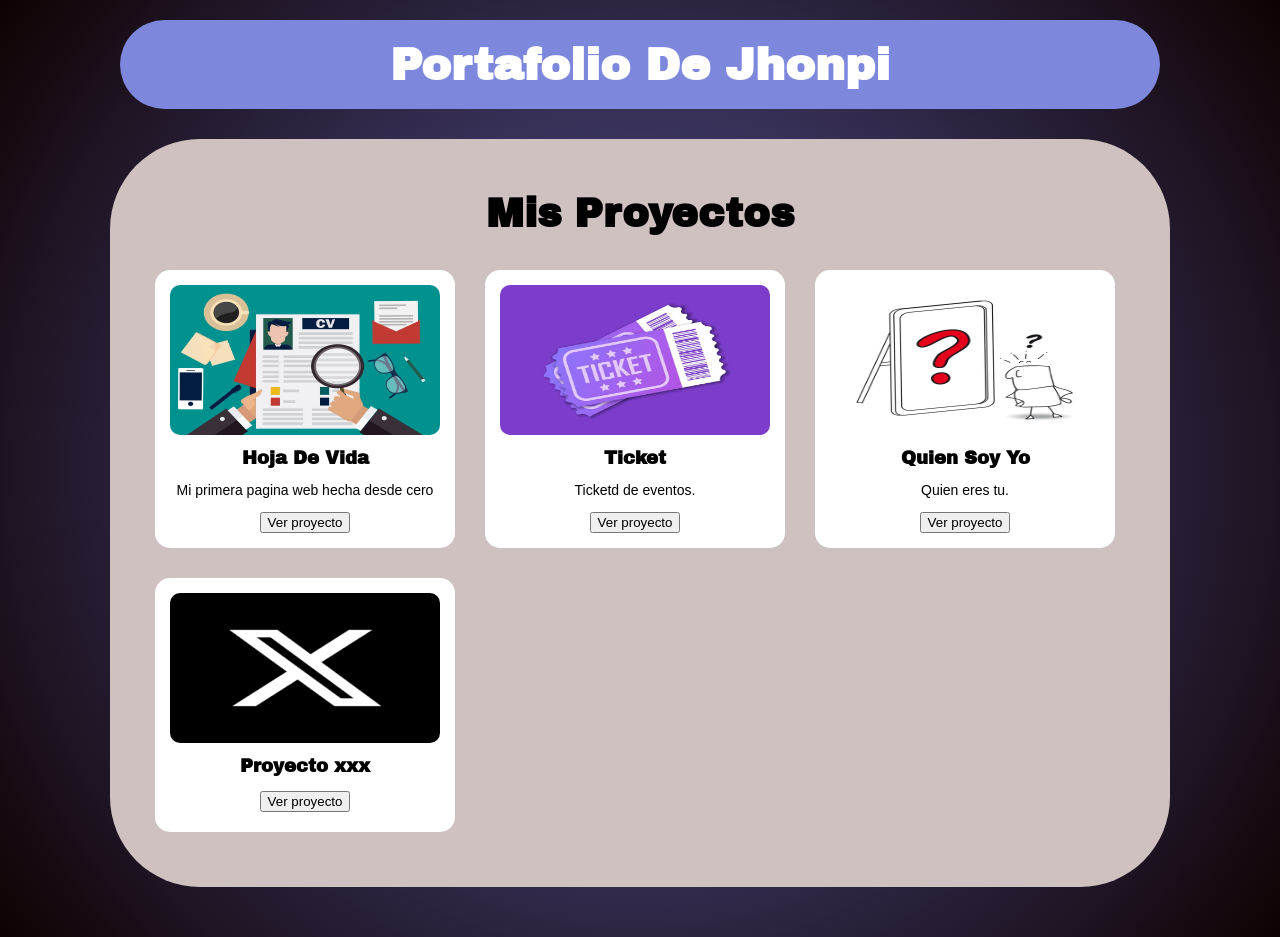
==== Index.html @ 9a87ec33 "1 envio" ====
<!DOCTYPE html>
<html lang="en">
<head>
    <meta charset="UTF-8">
    <meta name="viewport" content="width=device-width, initial-scale=1.0">
    <title>Portafolio Jhonpi</title>
    <link rel="stylesheet" href="styles.css">
    <link href="https://fonts.googleapis.com/css2?family=Archivo+Black&display=swap" rel="stylesheet">
</head>
<body>

    <div class="encabezado">
        <h1>Portafolio De Jhonpi</h1>
    </div>

    <div class="seccion-proyectos">
        <h2>Mis Proyectos</h2>

        <div class="fila-proyectos">

            <div class="tarjeta">
                <img src="IMG/Hoja De Vida.jpg">
                <h3>Hoja De Vida</h3>
                <p>Mi primera pagina web hecha desde cero</p>
                <button href="HOJA_DE_VIDA/Index.html">Ver proyecto</button>
            </div>

            <div class="tarjeta">
                <img src="IMG/Ticket.avif">
                <h3>Ticket</h3>
                <p>Ticketd de eventos.</p>
                <button href="TICKETD_DE_EVENTOS/Index.html">Ver proyecto</button>
            </div>

            <div class="tarjeta">   
                <img src="IMG/Quien Soy Yo.jpg">
                <h3>Quien Soy Yo</h3>
                <p>Quien eres tu.</p>
                <button href="QUIEN_SOY/index.html">Ver proyecto</button>
            </div>

            <div class="tarjeta">
                <img src="IMG/xxx.png ">
                <h3>Proyecto xxx <h3>
                <p></p>
                <button href="">Ver proyecto</button>
            </div>

        </div>
    </div>

</body>
</html>
---- styles.css ----
body {
    background: radial-gradient(circle, rgba(87, 87, 158, 1) 0%, rgba(15, 2, 2, 1) 100%);
    font-family: "Archivo Black", sans-serif;
    margin: 0;
    padding: 20px;
}

.encabezado {
    width: 1000px;
    margin: auto;
    background-color: rgb(125, 136, 220);
    border-radius: 76px;
    text-align: center;
    padding: 20px;
}

.encabezado h1 {
    color: white;
    font-size: 45px;
    margin: 0;
}

.seccion-proyectos {
    width: 1000px;
    margin: 30px auto;
    background-color: rgb(208, 193, 193);
    border-radius: 90px;
    text-align: center;
    padding: 20px 30px 40px 30px;
}

.seccion-proyectos h2 {
    font-size: 40px;
    margin-bottom: 20px;
}

.fila-proyectos {
    overflow: hidden;
}

.tarjeta {
    float: left;
    width: 30%;
    margin: 1.5%;
    background-color: white;
    border-radius: 15px;
    padding: 15px;
    box-sizing: border-box;
}

.tarjeta img {
    width: 100%;
    border-radius: 10px;
    height: 150px;
}

.tarjeta h3 {
    font-size: 18px;
    margin: 10px 0 5px 0;
}

.tarjeta p {
    font-size: 14px;
    font-family: Arial, sans-serif;
}

.tarjeta a {
    background-color: rgb(125, 136, 220);
    color: white;
    padding: 8px 16px;
    border-radius: 20px;
    text-decoration: none;
    font-size: 14px;
}
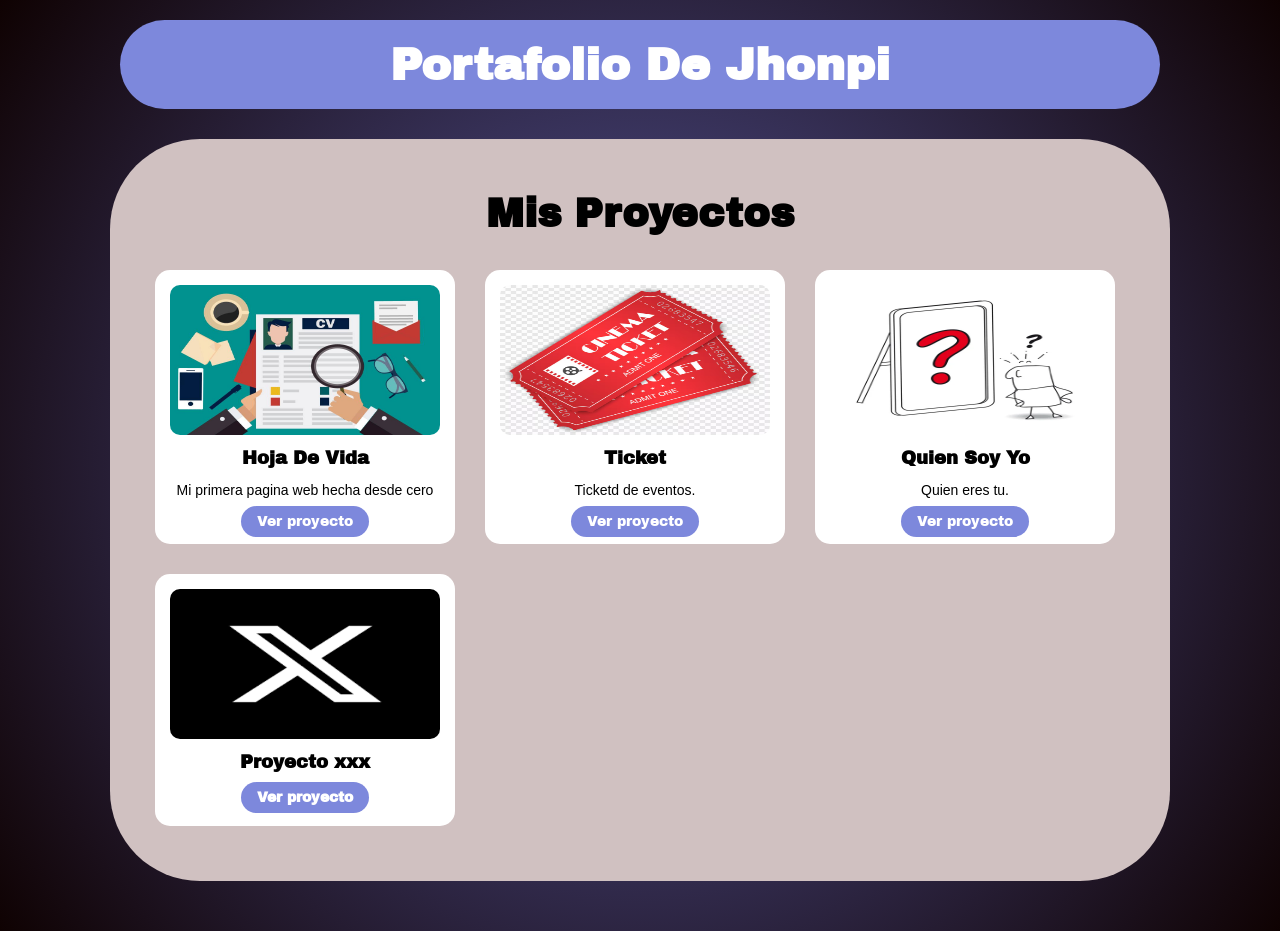
==== commit e6f6dd91: "Add files via upload" ====
--- a/Index.html
+++ b/Index.html
@@ -1,3 +1,4 @@
+
 <!DOCTYPE html>
 <html lang="en">
 <head>
@@ -22,32 +23,32 @@
                 <img src="IMG/Hoja De Vida.jpg">
                 <h3>Hoja De Vida</h3>
                 <p>Mi primera pagina web hecha desde cero</p>
-                <button href="HOJA_DE_VIDA/Index.html">Ver proyecto</button>
+                <a href="HOJA_DE_VIDA/Index.html">Ver proyecto</a>
             </div>
 
             <div class="tarjeta">
                 <img src="IMG/Ticket.avif">
                 <h3>Ticket</h3>
                 <p>Ticketd de eventos.</p>
-                <button href="TICKETD_DE_EVENTOS/Index.html">Ver proyecto</button>
+                <a href="TICKETD_DE_EVENTOS/Index.html">Ver proyecto</a>
             </div>
 
             <div class="tarjeta">   
                 <img src="IMG/Quien Soy Yo.jpg">
                 <h3>Quien Soy Yo</h3>
                 <p>Quien eres tu.</p>
-                <button href="QUIEN_SOY/index.html">Ver proyecto</button>
+                <a href="QUIEN_SOY/index.html">Ver proyecto</a>
             </div>
 
             <div class="tarjeta">
                 <img src="IMG/xxx.png ">
                 <h3>Proyecto xxx <h3>
                 <p></p>
-                <button href="">Ver proyecto</button>
+                <a href="">Ver proyecto</a>
             </div>
 
         </div>
     </div>
 
 </body>
-</html>+</html>
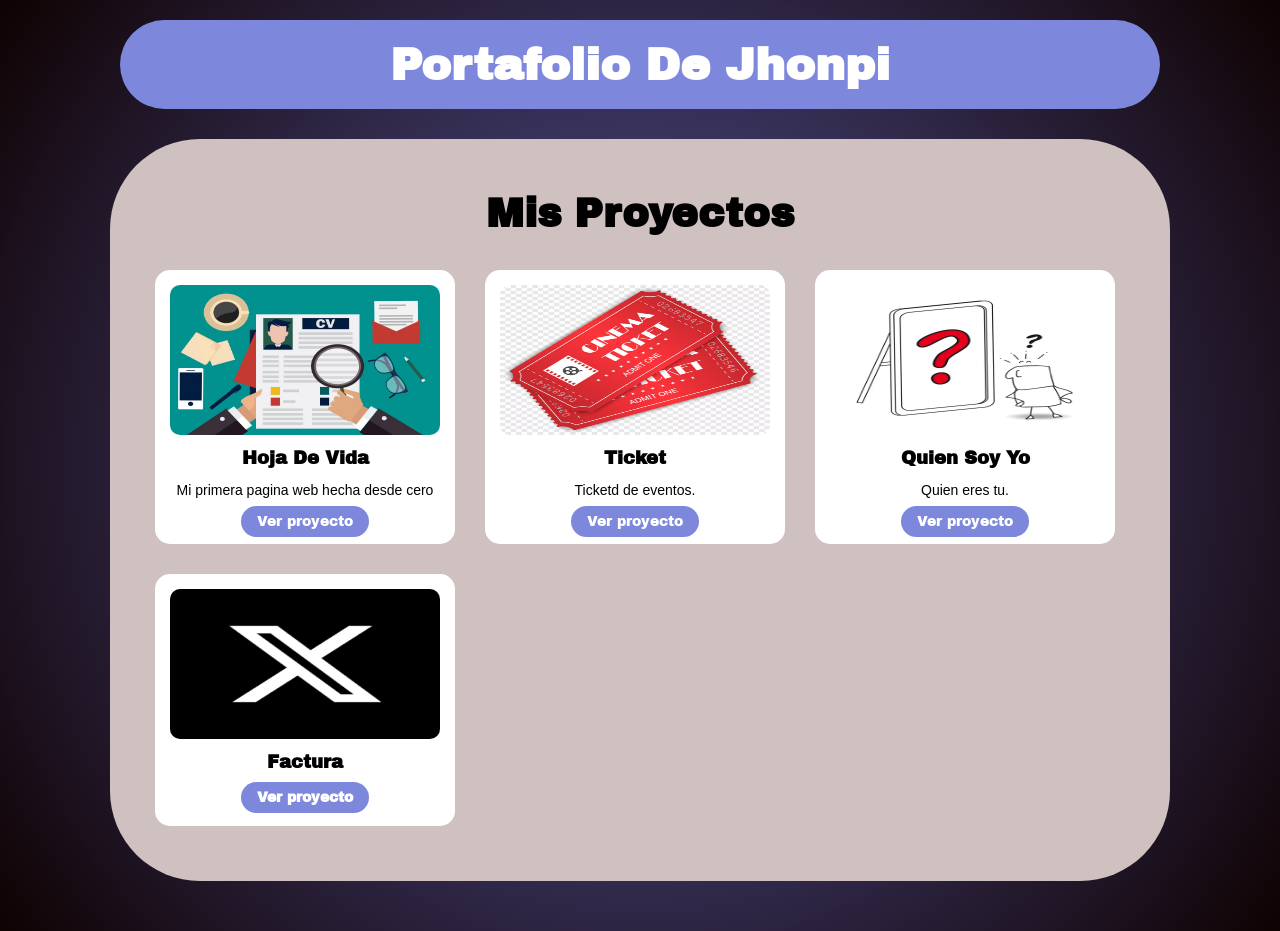
==== commit af1676a1: "Add files via upload" ====
--- a/Index.html
+++ b/Index.html
@@ -42,9 +42,9 @@
 
             <div class="tarjeta">
                 <img src="IMG/xxx.png ">
-                <h3>Proyecto xxx <h3>
+                <h3>Factura <h3>
                 <p></p>
-                <a href="">Ver proyecto</a>
+                <a href="MODELOS FACTURA 3/index.html">Ver proyecto</a>
             </div>
 
         </div>
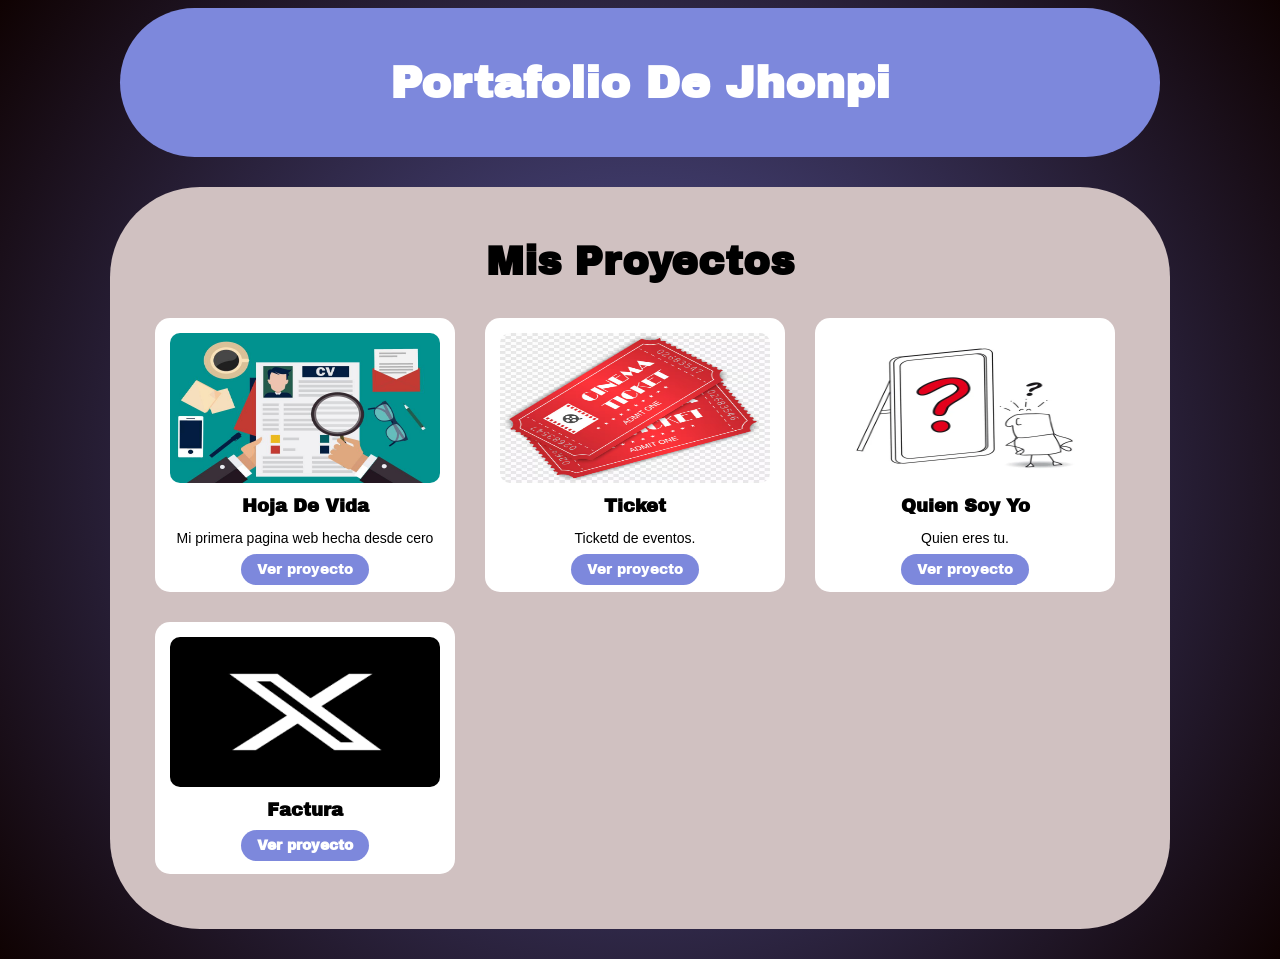
==== commit fe28be50: "Add files via upload" ====
--- a/Index.html
+++ b/Index.html
@@ -44,7 +44,7 @@
                 <img src="IMG/xxx.png ">
                 <h3>Factura <h3>
                 <p></p>
-                <a href="MODELOS FACTURA 3/index.html">Ver proyecto</a>
+                <a href="MODELOS FACTURA 3/index.html"">Ver proyecto</a>
             </div>
 
         </div>
--- a/styles.css
+++ b/styles.css
@@ -1,8 +1,6 @@
 body {
     background: radial-gradient(circle, rgba(87, 87, 158, 1) 0%, rgba(15, 2, 2, 1) 100%);
     font-family: "Archivo Black", sans-serif;
-    margin: 0;
-    padding: 20px;
 }
 
 .encabezado {
@@ -17,7 +15,6 @@
 .encabezado h1 {
     color: white;
     font-size: 45px;
-    margin: 0;
 }
 
 .seccion-proyectos {
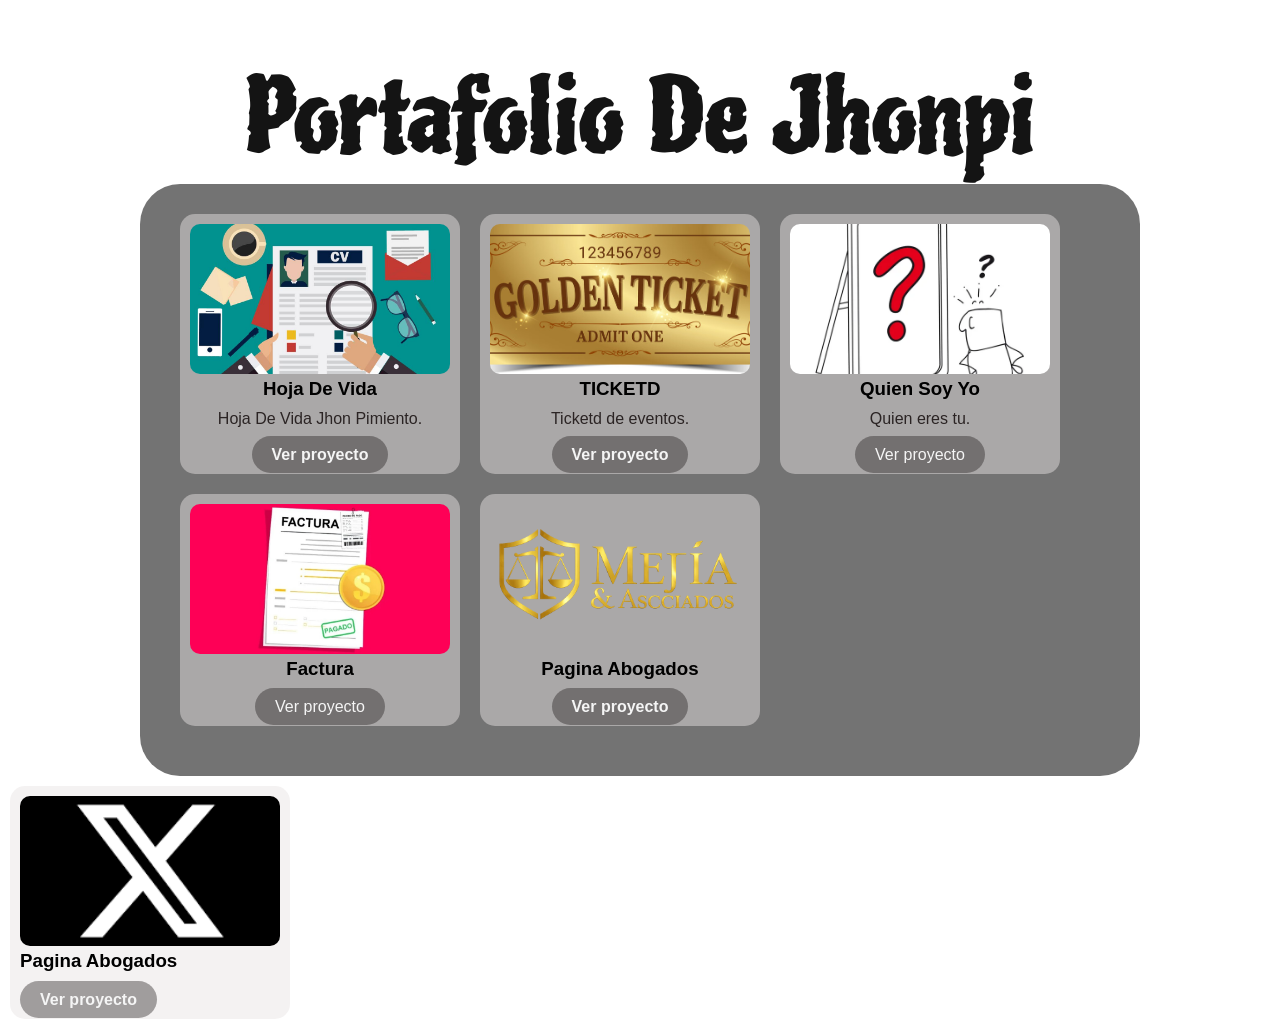
==== commit eb0d63d7: "Add files via upload" ====
--- a/Index.html
+++ b/Index.html
@@ -1,54 +1,69 @@
-
 <!DOCTYPE html>
 <html lang="en">
 <head>
-    <meta charset="UTF-8">
-    <meta name="viewport" content="width=device-width, initial-scale=1.0">
+    <meta charset="UTF-8"> 
+    <meta name="viewport" content="width=device-width, initial-scale=1.0"> 
     <title>Portafolio Jhonpi</title>
-    <link rel="stylesheet" href="styles.css">
-    <link href="https://fonts.googleapis.com/css2?family=Archivo+Black&display=swap" rel="stylesheet">
+
+    <link rel="stylesheet" href="styles.css"> 
+
+    <link rel="preconnect" href="https://fonts.googleapis.com"> <!-- Mejora carga -->
+    <link rel="preconnect" href="https://fonts.gstatic.com" crossorigin> <!-- Conexión segura -->
+    <link href="https://fonts.googleapis.com/css2?family=Piedra&display=swap" rel="stylesheet"> <!-- Fuente Piedra -->
 </head>
 <body>
-
-    <div class="encabezado">
-        <h1>Portafolio De Jhonpi</h1>
+<section>
+    <video autoplay muted loop playsinline id="bg-video">
+        <source src="VIDEO/Ultra Instinct Goku – Limitless Power Awakens.mp4" type="video/mp4"> <!-- Ruta video -->
+    </video> 
+    <div class="contenido">
+        <h1 class="piedra-regular">Portafolio De Jhonpi</h1>
     </div>
-
-    <div class="seccion-proyectos">
-        <h2>Mis Proyectos</h2>
+</section>
 
         <div class="fila-proyectos">
-
-            <div class="tarjeta">
+            <div class="tarjeta_2">
                 <img src="IMG/Hoja De Vida.jpg">
-                <h3>Hoja De Vida</h3>
-                <p>Mi primera pagina web hecha desde cero</p>
-                <a href="HOJA_DE_VIDA/Index.html">Ver proyecto</a>
+                <h3><strong>Hoja De Vida</strong></h3>
+                <p>Hoja De Vida Jhon Pimiento.</p>
+                <h4><a href="HOJA_DE_VIDA/Index.html">Ver proyecto</a></h4>
             </div>
 
-            <div class="tarjeta">
-                <img src="IMG/Ticket.avif">
-                <h3>Ticket</h3>
+            <div class="tarjeta_2" id="tarjeta_exepcion">
+                <img src="IMG/Ticket.jpg">
+                <h3><strong>TICKETD</strong></h3>
                 <p>Ticketd de eventos.</p>
-                <a href="TICKETD_DE_EVENTOS/Index.html">Ver proyecto</a>
+                <h4><a href="TICKETD_DE_EVENTOS/Index.html">Ver proyecto</a></h4>
             </div>
 
-            <div class="tarjeta">   
+            <div class="tarjeta_2">   
                 <img src="IMG/Quien Soy Yo.jpg">
-                <h3>Quien Soy Yo</h3>
+                <h3><strong>Quien Soy Yo</strong></h3>
                 <p>Quien eres tu.</p>
-                <a href="QUIEN_SOY/index.html">Ver proyecto</a>
+                <h4></h4><a href="QUIEN_SOY/index.html">Ver proyecto</a></h4>
             </div>
 
-            <div class="tarjeta">
-                <img src="IMG/xxx.png ">
-                <h3>Factura <h3>
+            <div class="tarjeta_2">
+                <img src="IMG/Factura.jpeg">
+                <h3><strong>Factura</strong><h3>
                 <p></p>
-                <a href="MODELOS FACTURA 3/index.html"">Ver proyecto</a>
+                <h4></h4><a href="MODELOS FACTURA 3/index.html">Ver proyecto</a></h4>
             </div>
 
+            <div class="tarjeta_2">
+                <img src="ABOGADOS/img/logomj.png">
+                <h3><strong>Pagina Abogados</strong><h3>
+                <p></p>
+                <h4><a href="ABOGADOS/index.html">Ver proyecto</a></h4>
+            </div>
         </div>
-    </div>
-
+        
+        <div class="tarjeta_2">
+                <img src="IMG/xxx.png">
+                <h3><strong>Pagina Abogados</strong><h3>
+                <p></p>
+                <h4><a href="COMIDA/index.html">Ver proyecto</a></h4>
+            </div>
+        </div>
 </body>
 </html>
--- a/styles.css
+++ b/styles.css
@@ -1,71 +1,113 @@
-body {
-    background: radial-gradient(circle, rgba(87, 87, 158, 1) 0%, rgba(15, 2, 2, 1) 100%);
-    font-family: "Archivo Black", sans-serif;
+*{
+    margin: 0;
+    padding: 0;
+    box-sizing: border-box;
 }
 
-.encabezado {
-    width: 1000px;
-    margin: auto;
-    background-color: rgb(125, 136, 220);
-    border-radius: 76px;
-    text-align: center;
-    padding: 20px;
+.piedra-regular {
+    font-family: "Piedra", serif;
+    font-weight: 400;
+    font-style: normal;
+}
+
+body {
+    font-family: Arial, Helvetica, sans-serif;
+    min-height: 100vh;
+    overflow: hidden;
+    margin: 0;
 }
 
 .encabezado h1 {
-    color: white;
+    color: #F5F5F5;
     font-size: 45px;
 }
 
-.seccion-proyectos {
-    width: 1000px;
-    margin: 30px auto;
-    background-color: rgb(208, 193, 193);
-    border-radius: 90px;
-    text-align: center;
-    padding: 20px 30px 40px 30px;
+h1{
+    color: #141414;
+    font-size: 100px;
 }
 
-.seccion-proyectos h2 {
-    font-size: 40px;
-    margin-bottom: 20px;
+.contenido{
+    position: relative;
+    z-index: 1;
+    color: #000000;
+    text-align: center;
+    margin-top: 6vh;
+}
+
+#bg-video{
+    position: fixed;
+    top: 0;
+    left: 0;
+    width: 100%;
+    height: 100%;
+    object-fit: cover;
+    z-index: -1;
 }
 
 .fila-proyectos {
+    width: 1000px;
+    margin: auto;
+    background-color: rgba(0, 0, 0, 0.55);
+    border-radius: 40px;
+    text-align: center;
+    padding: 20px 30px 40px 30px;
     overflow: hidden;
 }
 
-.tarjeta {
+.tarjeta_2 {
     float: left;
-    width: 30%;
-    margin: 1.5%;
-    background-color: white;
+    width: 280px;
+    border: 10px;
+    padding: 10px;
+    margin: 10px;
+    background-color: rgba(232, 227, 227, 0.472);
     border-radius: 15px;
-    padding: 15px;
-    box-sizing: border-box;
 }
 
-.tarjeta img {
-    width: 100%;
-    border-radius: 10px;
-    height: 150px;
+#tarjeta_exepcion{
+    float: left;
+    width: 280px;
+    border: 10px;
+    padding: 10px;
+    margin: 10px;
+    background-color:  rgba(232, 227, 227, 0.472);
+    border-radius: 15px;
 }
 
-.tarjeta h3 {
-    font-size: 18px;
-    margin: 10px 0 5px 0;
+.tarjeta_2 img {
+    width: 100%;
+    height: 150px;
+    object-fit: cover;
+    border-radius: 10px;
 }
 
-.tarjeta p {
-    font-size: 14px;
-    font-family: Arial, sans-serif;
+.tarjeto_2 h3 {
+    color: #4e4646;
+    font-family: "Piedra", serif;
+    margin-top: 15px;
+}   
+
+
+.tarjeta_2 p {
+    color: #2b2424;
+    margin: 10px;
+    margin-bottom: 7%;
 }
 
-.tarjeta a {
-    background-color: rgb(125, 136, 220);
-    color: white;
-    padding: 8px 16px;
-    border-radius: 20px;
-    text-decoration: none;
-    font-size: 14px;
-}+/**Boton de ver proyecto*/
+.tarjeta_2 a {
+    background-color: #1d191963;
+    color: #F5F5F5;
+    border-radius: 50px;
+    padding: 10px 20px;
+    text-decoration:none;
+    margin-top: 20%;
+}
+.tarjeta_2 a:hover{
+    background-color: rgb(0, 0, 0);
+    transition: 0.4s;
+    color: rgb(255, 255, 255);
+    
+}
+
